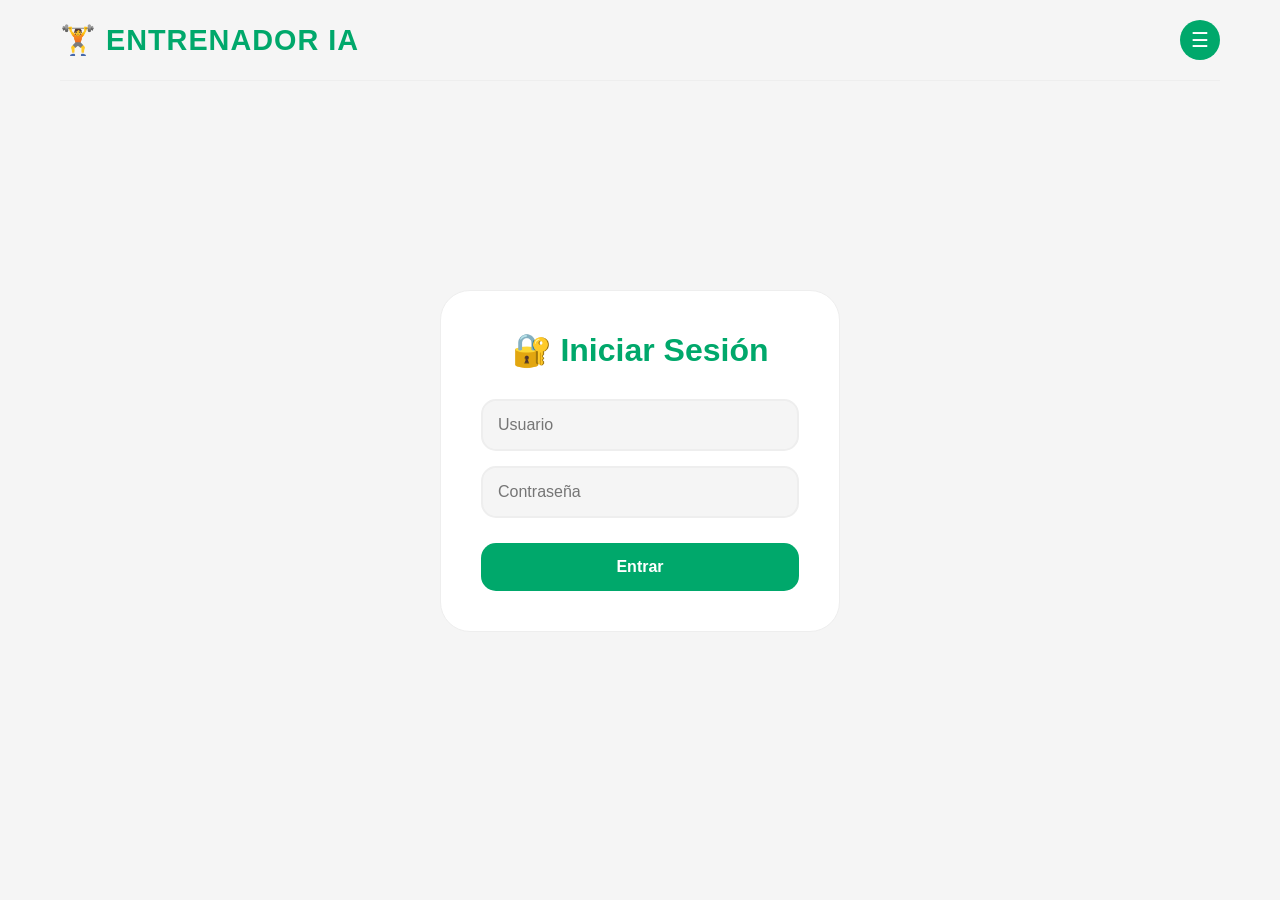
==== admin.html @ 274d0b5e "Add files via upload" ====
<!DOCTYPE html>
<html lang="es">
<head>
    <meta charset="UTF-8">
    <meta name="viewport" content="width=device-width, initial-scale=1.0">
    <title>👑 Panel Admin - ENTRENADOR IA</title>
    <style>
        * {
            margin: 0;
            padding: 0;
            box-sizing: border-box;
        }
        body {
            font-family: -apple-system, BlinkMacSystemFont, 'Segoe UI', Roboto, sans-serif;
            background: linear-gradient(135deg, #f5f5f5 0%, #e8e8e8 100%);
            min-height: 100vh;
            padding: 30px 20px;
        }
        .admin-container {
            max-width: 1400px;
            margin: 0 auto;
        }
        h1 {
            color: #00a86b;
            margin-bottom: 10px;
            font-size: 2.2em;
            display: flex;
            align-items: center;
            gap: 10px;
        }
        .subtitle {
            color: #666;
            margin-bottom: 30px;
            font-size: 1.1em;
            border-left: 4px solid #00a86b;
            padding-left: 20px;
        }
        
        /* Grid de dos columnas */
        .admin-grid {
            display: grid;
            grid-template-columns: 1fr 2fr;
            gap: 30px;
        }
        
        /* Tarjeta de creación */
        .card {
            background: white;
            border-radius: 30px;
            padding: 30px;
            box-shadow: 0 20px 40px rgba(0,0,0,0.1);
            border: 1px solid rgba(0,168,107,0.2);
        }
        .card h2 {
            color: #333;
            margin-bottom: 25px;
            font-size: 1.5em;
            display: flex;
            align-items: center;
            gap: 8px;
        }
        .campo {
            margin-bottom: 20px;
        }
        label {
            display: block;
            margin-bottom: 8px;
            font-weight: 600;
            color: #333;
            font-size: 0.95em;
            display: flex;
            align-items: center;
            gap: 5px;
        }
        input, select {
            width: 100%;
            padding: 15px;
            border: 2px solid #e0e0e0;
            border-radius: 15px;
            font-size: 15px;
            background: #f9f9f9;
            transition: all 0.2s;
        }
        input:focus, select:focus {
            outline: none;
            border-color: #00a86b;
            background: white;
            box-shadow: 0 0 0 3px rgba(0,168,107,0.1);
        }
        button {
            background: #00a86b;
            color: white;
            border: none;
            padding: 16px 30px;
            border-radius: 50px;
            font-size: 16px;
            font-weight: 600;
            cursor: pointer;
            width: 100%;
            transition: all 0.2s;
            display: flex;
            align-items: center;
            justify-content: center;
            gap: 8px;
        }
        button:hover {
            background: #00875a;
            transform: translateY(-2px);
            box-shadow: 0 10px 20px rgba(0,168,107,0.3);
        }
        .resultado {
            margin-top: 20px;
            padding: 15px;
            border-radius: 15px;
            background: #f0f9f0;
            border-left: 4px solid #00a86b;
            display: none;
        }
        
        /* Lista de usuarios */
        .user-list {
            background: white;
            border-radius: 30px;
            padding: 30px;
            box-shadow: 0 20px 40px rgba(0,0,0,0.1);
        }
        .user-header {
            display: flex;
            justify-content: space-between;
            align-items: center;
            margin-bottom: 25px;
        }
        .user-header h2 {
            color: #333;
            font-size: 1.5em;
            display: flex;
            align-items: center;
            gap: 8px;
        }
        .header-buttons {
            display: flex;
            gap: 10px;
        }
        .refresh-icon {
            background: transparent;
            color: #00a86b;
            border: 1px solid #00a86b;
            width: 40px;
            height: 40px;
            border-radius: 50%;
            display: flex;
            align-items: center;
            justify-content: center;
            font-size: 1.2em;
            cursor: pointer;
            padding: 0;
            transition: all 0.2s;
        }
        .refresh-icon:hover {
            background: #00a86b;
            color: white;
            transform: rotate(180deg);
        }
        .volver-btn {
            background: transparent;
            color: #666;
            border: 1px solid #666;
            width: 40px;
            height: 40px;
            border-radius: 50%;
            display: flex;
            align-items: center;
            justify-content: center;
            font-size: 1.2em;
            cursor: pointer;
            padding: 0;
            transition: all 0.2s;
        }
        .volver-btn:hover {
            background: #666;
            color: white;
        }
        .user-stats {
            background: #f0f9f0;
            padding: 15px 20px;
            border-radius: 15px;
            margin-bottom: 20px;
            display: flex;
            justify-content: space-between;
            align-items: center;
            flex-wrap: wrap;
            gap: 15px;
        }
        .stat-item {
            display: flex;
            align-items: center;
            gap: 8px;
            color: #333;
        }
        .stat-number {
            font-size: 1.5em;
            font-weight: bold;
            color: #00a86b;
        }
        .table-container {
            max-height: 600px;
            overflow-y: auto;
            border-radius: 15px;
            border: 1px solid #eee;
        }
        table {
            width: 100%;
            border-collapse: collapse;
        }
        th {
            background: #f5f5f5;
            padding: 15px;
            text-align: left;
            font-weight: 600;
            color: #333;
            position: sticky;
            top: 0;
            background: #f5f5f5;
            z-index: 10;
        }
        td {
            padding: 12px 15px;
            border-bottom: 1px solid #eee;
        }
        tr:hover {
            background: #f9f9f9;
        }
        .badge {
            padding: 4px 10px;
            border-radius: 50px;
            font-size: 0.85em;
            font-weight: 600;
            display: inline-block;
        }
        .badge-active {
            background: #00a86b20;
            color: #00a86b;
        }
        .badge-expired {
            background: #e74c3c20;
            color: #e74c3c;
        }
        .badge-warning {
            background: #f39c1220;
            color: #f39c12;
        }
        
        /* ===== BOTONES PEQUEÑOS Y BONITOS ===== */
        .action-buttons {
            display: flex;
            gap: 5px;
            flex-wrap: wrap;
        }
        
        .btn-extend {
            background: #3498db;
            color: white;
            border: none;
            padding: 6px 12px;
            border-radius: 20px;
            font-size: 0.8em;
            font-weight: 500;
            cursor: pointer;
            transition: all 0.2s;
            display: inline-flex;
            align-items: center;
            gap: 4px;
            width: auto;
            box-shadow: 0 2px 5px rgba(52, 152, 219, 0.3);
        }
        .btn-extend:hover {
            background: #2980b9;
            transform: translateY(-2px);
            box-shadow: 0 4px 8px rgba(52, 152, 219, 0.4);
        }
        
        .btn-delete {
            background: #e74c3c;
            color: white;
            border: none;
            padding: 6px 12px;
            border-radius: 20px;
            font-size: 0.8em;
            font-weight: 500;
            cursor: pointer;
            transition: all 0.2s;
            display: inline-flex;
            align-items: center;
            gap: 4px;
            width: auto;
            box-shadow: 0 2px 5px rgba(231, 76, 60, 0.3);
        }
        .btn-delete:hover {
            background: #c0392b;
            transform: translateY(-2px);
            box-shadow: 0 4px 8px rgba(231, 76, 60, 0.4);
        }
        
        .password-text {
            font-family: monospace;
            background: #f0f0f0;
            padding: 3px 8px;
            border-radius: 5px;
            font-size: 0.9em;
        }
        
        /* ===== LOGIN INFO CON BOTÓN PEQUEÑO ===== */
        .login-info {
            margin-bottom: 20px;
            padding: 15px 20px;
            background: #e8f5e9;
            border-radius: 15px;
            display: flex;
            justify-content: space-between;
            align-items: center;
            border: 1px solid #00a86b30;
        }
        .login-info p {
            color: #2e7d32;
            font-weight: 500;
            display: flex;
            align-items: center;
            gap: 8px;
        }
        
        /* Botón de cerrar sesión pequeño y bonito */
        .logout-btn {
            background: #e74c3c;
            color: white;
            border: none;
            padding: 8px 16px;
            border-radius: 30px;
            font-size: 0.9em;
            font-weight: 500;
            cursor: pointer;
            transition: all 0.2s;
            display: inline-flex;
            align-items: center;
            gap: 6px;
            width: auto;
            box-shadow: 0 3px 8px rgba(231, 76, 60, 0.3);
        }
        .logout-btn:hover {
            background: #c0392b;
            transform: translateY(-2px);
            box-shadow: 0 5px 12px rgba(231, 76, 60, 0.4);
        }
    </style>
</head>
<body>
    <div class="admin-container">
        <div class="login-info" id="loginInfo">
            <p>
                <span style="font-size: 1.3em;">👑</span> 
                <strong id="adminName">Administrador</strong>
            </p>
            <button class="logout-btn" onclick="cerrarSesionAdmin()">
                <span>🔒</span> Cerrar sesión
            </button>
        </div>
        
        <h1>
            👑 Panel de Administración
        </h1>
        <p class="subtitle">Gestiona los usuarios y sus membresías</p>
        
        <div class="admin-grid">
            <!-- Columna izquierda: Crear usuario -->
            <div class="card">
                <h2>➕ Crear nuevo usuario</h2>
                
                <div class="campo">
                    <label>👤 Nombre del cliente</label>
                    <input type="text" id="adminNombre" placeholder="Ej: Juan Pérez" autocomplete="off">
                </div>
                
                <div class="campo">
                    <label>🔑 Usuario (para iniciar sesión)</label>
                    <input type="text" id="adminUsuario" placeholder="Ej: juan123" autocomplete="off">
                </div>
                
                <div class="campo">
                    <label>🔐 Contraseña</label>
                    <input type="text" id="adminPass" placeholder="Ej: cliente2026" value="cliente2026">
                </div>
                
                <div class="campo">
                    <label>⏳ Días de membresía</label>
                    <select id="adminDias">
                        <option value="1">1 día (PRUEBAS)</option>
                        <option value="7">7 días (1 semana)</option>
                        <option value="15">15 días</option>
                        <option value="30" selected>30 días (1 mes)</option>
                        <option value="60">60 días (2 meses)</option>
                        <option value="90">90 días (3 meses)</option>
                        <option value="180">180 días (6 meses)</option>
                        <option value="365">365 días (1 año)</option>
                    </select>
                </div>
                
                <button onclick="crearUsuarioAdmin()">
                    ✨ Crear Usuario
                </button>
                
                <div id="resultado" class="resultado"></div>
            </div>
            
            <!-- Columna derecha: Lista de usuarios -->
            <div class="user-list">
                <div class="user-header">
                    <h2>📋 Usuarios registrados</h2>
                    <div class="header-buttons">
                        <button class="volver-btn" onclick="volverAlIndex()" title="Volver a la app">🏠</button>
                        <button class="refresh-icon" onclick="cargarUsuarios()" title="Actualizar lista">🔄</button>
                    </div>
                </div>
                
                <div id="userStats" class="user-stats">
                    Cargando estadísticas...
                </div>
                
                <div class="table-container">
                    <table id="userTable">
                        <thead>
                            <tr>
                                <th>Nombre</th>
                                <th>Usuario</th>
                                <th>Contraseña</th>
                                <th>Expira</th>
                                <th>Accesos</th>
                                <th>Estado</th>
                                <th>Acciones</th>
                            </tr>
                        </thead>
                        <tbody id="userTableBody">
                            <tr>
                                <td colspan="7" style="text-align: center; padding: 30px;">Cargando usuarios...</td>
                            </tr>
                        </tbody>
                    </table>
                </div>
            </div>
        </div>
    </div>

    <script src="assets/js/auth.js"></script>
    <script>
        // ============================================
        // CONFIGURACIÓN DE ADMIN
        // ============================================
        const ADMIN_CONFIG = {
            usuario: 'admin',
            password: 'admin2026'  // CAMBIA ESTO POR TU CONTRASEÑA
        };
        
        // ============================================
        // AUTENTICACIÓN DE ADMIN
        // ============================================
        function autenticarAdmin() {
            // Verificar si ya está autenticado
            const adminAuth = localStorage.getItem('adminAutenticado');
            if (adminAuth) {
                const authData = JSON.parse(adminAuth);
                if (authData.usuario === ADMIN_CONFIG.usuario) {
                    document.getElementById('adminName').textContent = authData.usuario;
                    return true;
                }
            }
            
            // Pedir credenciales
            const usuario = prompt("👑 Usuario administrador:");
            if (!usuario) {
                window.location.href = "index.html";
                return false;
            }
            
            const password = prompt("🔐 Contraseña:");
            if (!password) {
                window.location.href = "index.html";
                return false;
            }
            
            if (usuario === ADMIN_CONFIG.usuario && password === ADMIN_CONFIG.password) {
                localStorage.setItem('adminAutenticado', JSON.stringify({
                    usuario: usuario,
                    fecha: new Date().toISOString()
                }));
                document.getElementById('adminName').textContent = usuario;
                return true;
            } else {
                alert("❌ Credenciales incorrectas");
                window.location.href = "index.html";
                return false;
            }
        }
        
        function cerrarSesionAdmin() {
            if (confirm('¿Cerrar sesión de administrador?')) {
                localStorage.removeItem('adminAutenticado');
                window.location.href = "index.html";
            }
        }
        
        function volverAlIndex() {
            window.location.href = "index.html";
        }
        
        // ============================================
        // FUNCIONES DE GESTIÓN DE USUARIOS
        // ============================================
        
        // Función para formatear fecha
        function formatearFecha(fechaISO) {
            if (!fechaISO) return 'No expira';
            try {
                const fecha = new Date(fechaISO);
                return fecha.toLocaleDateString('es-ES', {
                    day: '2-digit',
                    month: '2-digit',
                    year: 'numeric'
                });
            } catch (e) {
                return 'Fecha inválida';
            }
        }
        
        // Función para obtener estado de membresía
        function obtenerEstado(expiracionISO) {
            if (!expiracionISO) return { texto: 'No expira', clase: 'badge-active', icono: '✅' };
            
            const hoy = new Date();
            const expiracion = new Date(expiracionISO);
            const diffTime = expiracion - hoy;
            const diffDays = Math.ceil(diffTime / (1000 * 60 * 60 * 24));
            
            if (diffDays < 0) return { texto: 'Expirado', clase: 'badge-expired', icono: '❌' };
            if (diffDays <= 5) return { texto: `${diffDays} días`, clase: 'badge-warning', icono: '⚠️' };
            return { texto: `${diffDays} días`, clase: 'badge-active', icono: '✅' };
        }
        
        // Función para eliminar usuario
        function eliminarUsuario(usuario) {
            if (confirm(`¿Estás seguro de eliminar al usuario "${usuario}"?`)) {
                // Asegurar que window.auth.usuarios existe
                if (!window.auth) window.auth = { usuarios: {} };
                if (!window.auth.usuarios) window.auth.usuarios = {};
                
                delete window.auth.usuarios[usuario];
                localStorage.setItem('usuarios', JSON.stringify(window.auth.usuarios));
                cargarUsuarios();
                alert('✅ Usuario eliminado');
            }
        }
        
        // Función para extender membresía
        function extenderMembresia(usuario) {
            const dias = prompt(`¿Cuántos días quieres añadir al usuario "${usuario}"?`, "30");
            if (!dias) return;
            
            const diasNum = parseInt(dias);
            if (isNaN(diasNum) || diasNum <= 0) {
                alert('❌ Ingresa un número válido de días');
                return;
            }
            
            // Asegurar que window.auth.usuarios existe
            if (!window.auth) window.auth = { usuarios: {} };
            if (!window.auth.usuarios) window.auth.usuarios = {};
            
            const user = window.auth.usuarios[usuario];
            if (!user) {
                alert('❌ Usuario no encontrado');
                return;
            }
            
            let nuevaExpiracion;
            if (user.expiracion) {
                const fechaActual = new Date(user.expiracion);
                fechaActual.setDate(fechaActual.getDate() + diasNum);
                nuevaExpiracion = fechaActual;
            } else {
                nuevaExpiracion = new Date();
                nuevaExpiracion.setDate(nuevaExpiracion.getDate() + diasNum);
            }
            
            user.expiracion = nuevaExpiracion.toISOString();
            localStorage.setItem('usuarios', JSON.stringify(window.auth.usuarios));
            
            cargarUsuarios();
            alert(`✅ Membresía extendida ${diasNum} días`);
        }
        
        // Función para cargar usuarios
        function cargarUsuarios() {
            const tbody = document.getElementById('userTableBody');
            const statsDiv = document.getElementById('userStats');
            
            // Asegurar que window.auth.usuarios existe
            if (!window.auth) window.auth = { usuarios: {} };
            if (!window.auth.usuarios) window.auth.usuarios = {};
            
            let usuarios = [];
            
            // Obtener usuarios de window.auth.usuarios
            for (let key in window.auth.usuarios) {
                const u = window.auth.usuarios[key];
                usuarios.push({
                    usuario: key,
                    nombre: u.nombre || u.datos?.nombre || 'Sin nombre',
                    password: u.password || '***',
                    expiracion: u.expiracion || null,
                    contadorAccesos: u.contadorAccesos || 0,
                    datos: u.datos || {}
                });
            }
            
            // Si no hay usuarios en auth, intentar desde localStorage
            if (usuarios.length === 0) {
                try {
                    const stored = localStorage.getItem('usuarios');
                    if (stored) {
                        window.auth.usuarios = JSON.parse(stored);
                        for (let key in window.auth.usuarios) {
                            const u = window.auth.usuarios[key];
                            usuarios.push({
                                usuario: key,
                                nombre: u.nombre || u.datos?.nombre || 'Sin nombre',
                                password: u.password || '***',
                                expiracion: u.expiracion || null,
                                contadorAccesos: u.contadorAccesos || 0,
                                datos: u.datos || {}
                            });
                        }
                    }
                } catch (e) {
                    console.error('Error cargando usuarios:', e);
                }
            }
            
            // Filtrar usuarios undefined o inválidos
            usuarios = usuarios.filter(u => u && u.nombre && u.nombre !== 'undefined' && u.usuario);
            
            // Ordenar alfabéticamente por nombre
            usuarios.sort((a, b) => (a.nombre || '').localeCompare(b.nombre || ''));
            
            if (usuarios.length === 0) {
                tbody.innerHTML = `<tr><td colspan="7" style="text-align: center; padding: 30px;">No hay usuarios registrados</td></tr>`;
                statsDiv.innerHTML = `
                    <span class="stat-item">📊 Total: <span class="stat-number">0</span></span>
                    <span class="stat-item">✅ Activos: 0</span>
                    <span class="stat-item">⚠️ Por vencer: 0</span>
                    <span class="stat-item">❌ Expirados: 0</span>
                `;
                return;
            }
            
            // Calcular estadísticas
            let activos = 0, porVencer = 0, expirados = 0;
            
            let html = '';
            usuarios.forEach(u => {
                const usuarioKey = u.usuario;
                const estado = obtenerEstado(u.expiracion);
                if (estado.clase === 'badge-expired') expirados++;
                else if (estado.clase === 'badge-warning') porVencer++;
                else activos++;
                
                const accesos = u.contadorAccesos || 0;
                const expiracionStr = formatearFecha(u.expiracion);
                
                html += `
                    <tr>
                        <td><strong>${u.nombre || ''}</strong></td>
                        <td>${usuarioKey || ''}</td>
                        <td><span class="password-text">${u.password || ''}</span></td>
                        <td>${expiracionStr}</td>
                        <td style="text-align: center;"><strong>${accesos}</strong></td>
                        <td><span class="badge ${estado.clase}">${estado.icono} ${estado.texto}</span></td>
                        <td>
                            <div class="action-buttons">
                                <button class="btn-extend" onclick="extenderMembresia('${usuarioKey}')">➕ Extender</button>
                                <button class="btn-delete" onclick="eliminarUsuario('${usuarioKey}')">🗑️ Eliminar</button>
                            </div>
                        </td>
                    </tr>
                `;
            });
            
            tbody.innerHTML = html;
            
            statsDiv.innerHTML = `
                <span class="stat-item">📊 Total: <span class="stat-number">${usuarios.length}</span></span>
                <span class="stat-item">✅ Activos: ${activos}</span>
                <span class="stat-item">⚠️ Por vencer: ${porVencer}</span>
                <span class="stat-item">❌ Expirados: ${expirados}</span>
            `;
        }
        
        // Función para crear usuario
        function crearUsuarioAdmin() {
            const nombre = document.getElementById('adminNombre').value.trim();
            const usuario = document.getElementById('adminUsuario').value.trim();
            const pass = document.getElementById('adminPass').value.trim();
            const dias = parseInt(document.getElementById('adminDias').value);
            
            // Validaciones
            if (!nombre) {
                alert('❌ Ingresa el nombre del cliente');
                return;
            }
            if (!usuario) {
                alert('❌ Ingresa un nombre de usuario');
                return;
            }
            if (!pass) {
                alert('❌ Ingresa una contraseña');
                return;
            }
            if (usuario.length < 3) {
                alert('❌ El usuario debe tener al menos 3 caracteres');
                return;
            }
            
            // Asegurar que window.auth.usuarios existe
            if (!window.auth) window.auth = { usuarios: {} };
            if (!window.auth.usuarios) window.auth.usuarios = {};
            
            // Verificar si el usuario ya existe
            if (window.auth.usuarios[usuario]) {
                alert('❌ El nombre de usuario ya existe. Elige otro.');
                return;
            }
            
            // Calcular fecha de expiración
            const expiracion = new Date();
            expiracion.setDate(expiracion.getDate() + dias);
            
            // Datos por defecto para el usuario
            const datos = {
                nombre: nombre,
                sexo: 'hombre',
                edad: 30,
                peso: 70,
                altura: 170,
                objetivo: 'hipertrofia',
                equipo: 'gym',
                nivel: 'intermedio'
            };
            
            // Crear el usuario directamente
            const nuevoUsuario = {
                email: usuario,
                password: pass,
                nombre: nombre,
                datos: datos,
                expiracion: expiracion.toISOString(),
                contadorAccesos: 0,
                fechaRegistro: new Date().toISOString()
            };
            
            // Guardar en auth y localStorage
            window.auth.usuarios[usuario] = nuevoUsuario;
            localStorage.setItem('usuarios', JSON.stringify(window.auth.usuarios));
            
            const fechaStr = expiracion.toLocaleDateString('es-ES', {
                day: '2-digit',
                month: '2-digit',
                year: 'numeric'
            });
            
            // Mostrar resultado
            document.getElementById('resultado').style.display = 'block';
            document.getElementById('resultado').innerHTML = `
                <p style="color: #00a86b; font-weight: 600; margin-bottom: 10px;">✅ Usuario creado exitosamente</p>
                <p><strong>👤 Nombre:</strong> ${nombre}</p>
                <p><strong>🔑 Usuario:</strong> ${usuario}</p>
                <p><strong>🔐 Contraseña:</strong> ${pass}</p>
                <p><strong>📅 Expira:</strong> ${fechaStr}</p>
            `;
            
            // Limpiar campos
            document.getElementById('adminNombre').value = '';
            document.getElementById('adminUsuario').value = '';
            
            // Recargar lista de usuarios
            cargarUsuarios();
        }
        
        // ============================================
        // INICIALIZACIÓN
        // ============================================
        document.addEventListener('DOMContentLoaded', function() {
            // Autenticar admin
            if (!autenticarAdmin()) return;
            
            // Inicializar auth si no existe
            if (!window.auth) window.auth = { usuarios: {} };
            if (!window.auth.usuarios) window.auth.usuarios = {};
            
            // Cargar usuarios desde localStorage si existen
            try {
                const stored = localStorage.getItem('usuarios');
                if (stored) {
                    window.auth.usuarios = JSON.parse(stored);
                }
            } catch (e) {
                console.error('Error cargando usuarios:', e);
            }
            
            // Cargar usuarios
            setTimeout(() => {
                cargarUsuarios();
            }, 500);
        });
    </script>
</body>
</html>
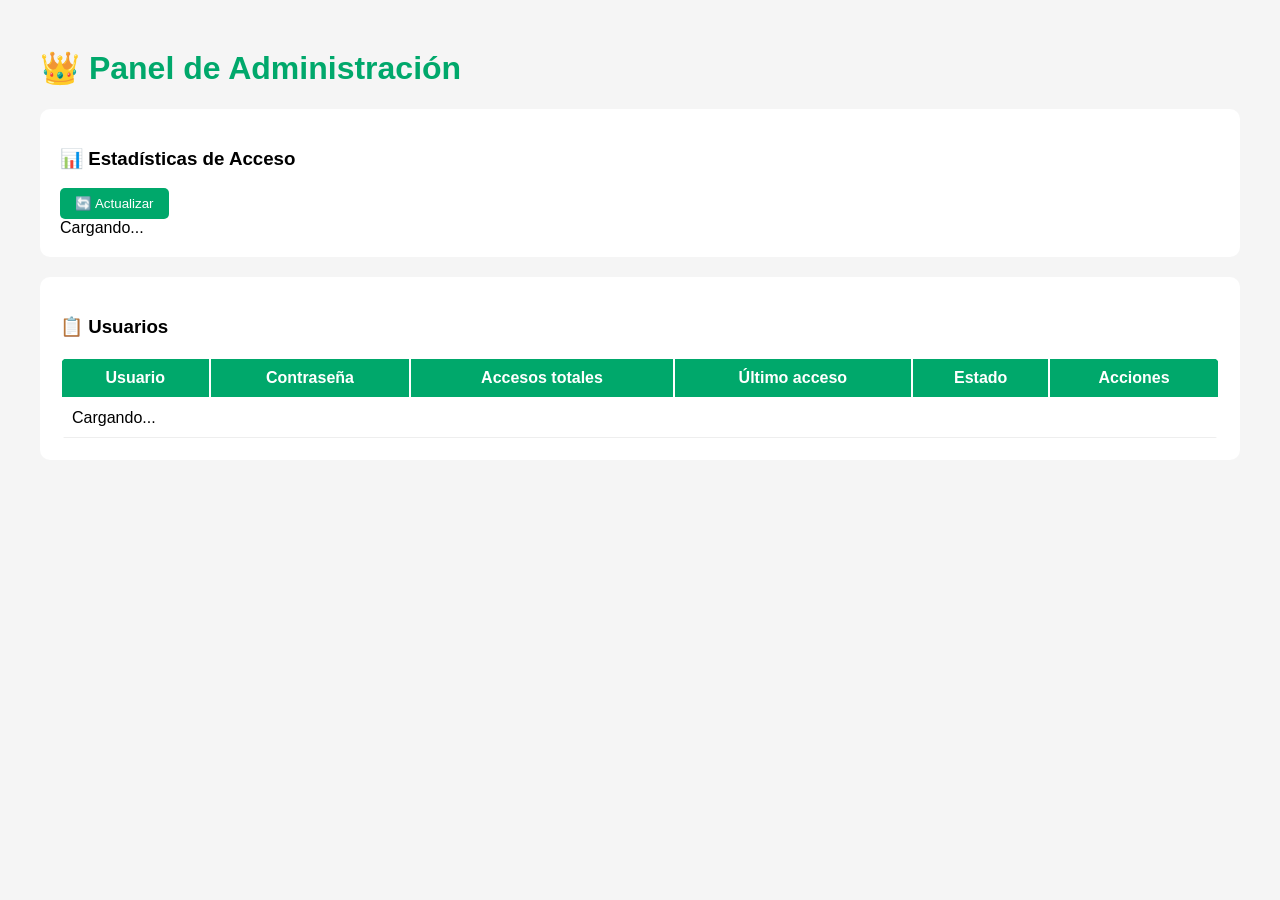
==== commit 619433ef: "Update admin.html" ====
--- a/admin.html
+++ b/admin.html
@@ -1,822 +1,147 @@
 <!DOCTYPE html>
-<html lang="es">
+<html>
 <head>
-    <meta charset="UTF-8">
-    <meta name="viewport" content="width=device-width, initial-scale=1.0">
     <title>👑 Panel Admin - ENTRENADOR IA</title>
     <style>
-        * {
-            margin: 0;
-            padding: 0;
-            box-sizing: border-box;
-        }
-        body {
-            font-family: -apple-system, BlinkMacSystemFont, 'Segoe UI', Roboto, sans-serif;
-            background: linear-gradient(135deg, #f5f5f5 0%, #e8e8e8 100%);
-            min-height: 100vh;
-            padding: 30px 20px;
-        }
-        .admin-container {
-            max-width: 1400px;
-            margin: 0 auto;
-        }
-        h1 {
-            color: #00a86b;
-            margin-bottom: 10px;
-            font-size: 2.2em;
-            display: flex;
-            align-items: center;
-            gap: 10px;
-        }
-        .subtitle {
-            color: #666;
-            margin-bottom: 30px;
-            font-size: 1.1em;
-            border-left: 4px solid #00a86b;
-            padding-left: 20px;
-        }
-        
-        /* Grid de dos columnas */
-        .admin-grid {
-            display: grid;
-            grid-template-columns: 1fr 2fr;
-            gap: 30px;
-        }
-        
-        /* Tarjeta de creación */
-        .card {
-            background: white;
-            border-radius: 30px;
-            padding: 30px;
-            box-shadow: 0 20px 40px rgba(0,0,0,0.1);
-            border: 1px solid rgba(0,168,107,0.2);
-        }
-        .card h2 {
-            color: #333;
-            margin-bottom: 25px;
-            font-size: 1.5em;
-            display: flex;
-            align-items: center;
-            gap: 8px;
-        }
-        .campo {
-            margin-bottom: 20px;
-        }
-        label {
-            display: block;
-            margin-bottom: 8px;
-            font-weight: 600;
-            color: #333;
-            font-size: 0.95em;
-            display: flex;
-            align-items: center;
-            gap: 5px;
-        }
-        input, select {
-            width: 100%;
-            padding: 15px;
-            border: 2px solid #e0e0e0;
-            border-radius: 15px;
-            font-size: 15px;
-            background: #f9f9f9;
-            transition: all 0.2s;
-        }
-        input:focus, select:focus {
-            outline: none;
-            border-color: #00a86b;
-            background: white;
-            box-shadow: 0 0 0 3px rgba(0,168,107,0.1);
-        }
-        button {
-            background: #00a86b;
-            color: white;
-            border: none;
-            padding: 16px 30px;
-            border-radius: 50px;
-            font-size: 16px;
-            font-weight: 600;
-            cursor: pointer;
-            width: 100%;
-            transition: all 0.2s;
-            display: flex;
-            align-items: center;
-            justify-content: center;
-            gap: 8px;
-        }
-        button:hover {
-            background: #00875a;
-            transform: translateY(-2px);
-            box-shadow: 0 10px 20px rgba(0,168,107,0.3);
-        }
-        .resultado {
-            margin-top: 20px;
-            padding: 15px;
-            border-radius: 15px;
-            background: #f0f9f0;
-            border-left: 4px solid #00a86b;
-            display: none;
-        }
-        
-        /* Lista de usuarios */
-        .user-list {
-            background: white;
-            border-radius: 30px;
-            padding: 30px;
-            box-shadow: 0 20px 40px rgba(0,0,0,0.1);
-        }
-        .user-header {
-            display: flex;
-            justify-content: space-between;
-            align-items: center;
-            margin-bottom: 25px;
-        }
-        .user-header h2 {
-            color: #333;
-            font-size: 1.5em;
-            display: flex;
-            align-items: center;
-            gap: 8px;
-        }
-        .header-buttons {
-            display: flex;
-            gap: 10px;
-        }
-        .refresh-icon {
-            background: transparent;
-            color: #00a86b;
-            border: 1px solid #00a86b;
-            width: 40px;
-            height: 40px;
-            border-radius: 50%;
-            display: flex;
-            align-items: center;
-            justify-content: center;
-            font-size: 1.2em;
-            cursor: pointer;
-            padding: 0;
-            transition: all 0.2s;
-        }
-        .refresh-icon:hover {
-            background: #00a86b;
-            color: white;
-            transform: rotate(180deg);
-        }
-        .volver-btn {
-            background: transparent;
-            color: #666;
-            border: 1px solid #666;
-            width: 40px;
-            height: 40px;
-            border-radius: 50%;
-            display: flex;
-            align-items: center;
-            justify-content: center;
-            font-size: 1.2em;
-            cursor: pointer;
-            padding: 0;
-            transition: all 0.2s;
-        }
-        .volver-btn:hover {
-            background: #666;
-            color: white;
-        }
-        .user-stats {
-            background: #f0f9f0;
-            padding: 15px 20px;
-            border-radius: 15px;
-            margin-bottom: 20px;
-            display: flex;
-            justify-content: space-between;
-            align-items: center;
-            flex-wrap: wrap;
-            gap: 15px;
-        }
-        .stat-item {
-            display: flex;
-            align-items: center;
-            gap: 8px;
-            color: #333;
-        }
-        .stat-number {
-            font-size: 1.5em;
-            font-weight: bold;
-            color: #00a86b;
-        }
-        .table-container {
-            max-height: 600px;
-            overflow-y: auto;
-            border-radius: 15px;
-            border: 1px solid #eee;
-        }
-        table {
-            width: 100%;
-            border-collapse: collapse;
-        }
-        th {
-            background: #f5f5f5;
-            padding: 15px;
-            text-align: left;
-            font-weight: 600;
-            color: #333;
-            position: sticky;
-            top: 0;
-            background: #f5f5f5;
-            z-index: 10;
-        }
-        td {
-            padding: 12px 15px;
-            border-bottom: 1px solid #eee;
-        }
-        tr:hover {
-            background: #f9f9f9;
-        }
-        .badge {
-            padding: 4px 10px;
-            border-radius: 50px;
-            font-size: 0.85em;
-            font-weight: 600;
-            display: inline-block;
-        }
-        .badge-active {
-            background: #00a86b20;
-            color: #00a86b;
-        }
-        .badge-expired {
-            background: #e74c3c20;
-            color: #e74c3c;
-        }
-        .badge-warning {
-            background: #f39c1220;
-            color: #f39c12;
-        }
-        
-        /* ===== BOTONES PEQUEÑOS Y BONITOS ===== */
-        .action-buttons {
-            display: flex;
-            gap: 5px;
-            flex-wrap: wrap;
-        }
-        
-        .btn-extend {
-            background: #3498db;
-            color: white;
-            border: none;
-            padding: 6px 12px;
-            border-radius: 20px;
-            font-size: 0.8em;
-            font-weight: 500;
-            cursor: pointer;
-            transition: all 0.2s;
-            display: inline-flex;
-            align-items: center;
-            gap: 4px;
-            width: auto;
-            box-shadow: 0 2px 5px rgba(52, 152, 219, 0.3);
-        }
-        .btn-extend:hover {
-            background: #2980b9;
-            transform: translateY(-2px);
-            box-shadow: 0 4px 8px rgba(52, 152, 219, 0.4);
-        }
-        
-        .btn-delete {
-            background: #e74c3c;
-            color: white;
-            border: none;
-            padding: 6px 12px;
-            border-radius: 20px;
-            font-size: 0.8em;
-            font-weight: 500;
-            cursor: pointer;
-            transition: all 0.2s;
-            display: inline-flex;
-            align-items: center;
-            gap: 4px;
-            width: auto;
-            box-shadow: 0 2px 5px rgba(231, 76, 60, 0.3);
-        }
-        .btn-delete:hover {
-            background: #c0392b;
-            transform: translateY(-2px);
-            box-shadow: 0 4px 8px rgba(231, 76, 60, 0.4);
-        }
-        
-        .password-text {
-            font-family: monospace;
-            background: #f0f0f0;
-            padding: 3px 8px;
-            border-radius: 5px;
-            font-size: 0.9em;
-        }
-        
-        /* ===== LOGIN INFO CON BOTÓN PEQUEÑO ===== */
-        .login-info {
-            margin-bottom: 20px;
-            padding: 15px 20px;
-            background: #e8f5e9;
-            border-radius: 15px;
-            display: flex;
-            justify-content: space-between;
-            align-items: center;
-            border: 1px solid #00a86b30;
-        }
-        .login-info p {
-            color: #2e7d32;
-            font-weight: 500;
-            display: flex;
-            align-items: center;
-            gap: 8px;
-        }
-        
-        /* Botón de cerrar sesión pequeño y bonito */
-        .logout-btn {
-            background: #e74c3c;
-            color: white;
-            border: none;
-            padding: 8px 16px;
-            border-radius: 30px;
-            font-size: 0.9em;
-            font-weight: 500;
-            cursor: pointer;
-            transition: all 0.2s;
-            display: inline-flex;
-            align-items: center;
-            gap: 6px;
-            width: auto;
-            box-shadow: 0 3px 8px rgba(231, 76, 60, 0.3);
-        }
-        .logout-btn:hover {
-            background: #c0392b;
-            transform: translateY(-2px);
-            box-shadow: 0 5px 12px rgba(231, 76, 60, 0.4);
-        }
+        body { font-family: Arial; background: #f5f5f5; padding: 20px; }
+        .container { max-width: 1200px; margin: 0 auto; }
+        h1 { color: #00a86b; }
+        table { width: 100%; background: white; border-radius: 10px; overflow: hidden; }
+        th { background: #00a86b; color: white; padding: 10px; }
+        td { padding: 10px; border-bottom: 1px solid #eee; }
+        .badge-active { background: #00a86b20; color: #00a86b; padding: 3px 10px; border-radius: 20px; }
+        .badge-expired { background: #e74c3c20; color: #e74c3c; padding: 3px 10px; border-radius: 20px; }
+        .stats-card { background: white; padding: 20px; border-radius: 10px; margin-bottom: 20px; }
+        .btn { background: #00a86b; color: white; border: none; padding: 8px 15px; border-radius: 5px; cursor: pointer; }
     </style>
 </head>
 <body>
-    <div class="admin-container">
-        <div class="login-info" id="loginInfo">
-            <p>
-                <span style="font-size: 1.3em;">👑</span> 
-                <strong id="adminName">Administrador</strong>
-            </p>
-            <button class="logout-btn" onclick="cerrarSesionAdmin()">
-                <span>🔒</span> Cerrar sesión
-            </button>
+    <div class="container">
+        <h1>👑 Panel de Administración</h1>
+        
+        <div class="stats-card">
+            <h3>📊 Estadísticas de Acceso</h3>
+            <button class="btn" onclick="cargarEstadisticas()">🔄 Actualizar</button>
+            <div id="stats">Cargando...</div>
         </div>
         
-        <h1>
-            👑 Panel de Administración
-        </h1>
-        <p class="subtitle">Gestiona los usuarios y sus membresías</p>
-        
-        <div class="admin-grid">
-            <!-- Columna izquierda: Crear usuario -->
-            <div class="card">
-                <h2>➕ Crear nuevo usuario</h2>
-                
-                <div class="campo">
-                    <label>👤 Nombre del cliente</label>
-                    <input type="text" id="adminNombre" placeholder="Ej: Juan Pérez" autocomplete="off">
-                </div>
-                
-                <div class="campo">
-                    <label>🔑 Usuario (para iniciar sesión)</label>
-                    <input type="text" id="adminUsuario" placeholder="Ej: juan123" autocomplete="off">
-                </div>
-                
-                <div class="campo">
-                    <label>🔐 Contraseña</label>
-                    <input type="text" id="adminPass" placeholder="Ej: cliente2026" value="cliente2026">
-                </div>
-                
-                <div class="campo">
-                    <label>⏳ Días de membresía</label>
-                    <select id="adminDias">
-                        <option value="1">1 día (PRUEBAS)</option>
-                        <option value="7">7 días (1 semana)</option>
-                        <option value="15">15 días</option>
-                        <option value="30" selected>30 días (1 mes)</option>
-                        <option value="60">60 días (2 meses)</option>
-                        <option value="90">90 días (3 meses)</option>
-                        <option value="180">180 días (6 meses)</option>
-                        <option value="365">365 días (1 año)</option>
-                    </select>
-                </div>
-                
-                <button onclick="crearUsuarioAdmin()">
-                    ✨ Crear Usuario
-                </button>
-                
-                <div id="resultado" class="resultado"></div>
-            </div>
-            
-            <!-- Columna derecha: Lista de usuarios -->
-            <div class="user-list">
-                <div class="user-header">
-                    <h2>📋 Usuarios registrados</h2>
-                    <div class="header-buttons">
-                        <button class="volver-btn" onclick="volverAlIndex()" title="Volver a la app">🏠</button>
-                        <button class="refresh-icon" onclick="cargarUsuarios()" title="Actualizar lista">🔄</button>
-                    </div>
-                </div>
-                
-                <div id="userStats" class="user-stats">
-                    Cargando estadísticas...
-                </div>
-                
-                <div class="table-container">
-                    <table id="userTable">
-                        <thead>
-                            <tr>
-                                <th>Nombre</th>
-                                <th>Usuario</th>
-                                <th>Contraseña</th>
-                                <th>Expira</th>
-                                <th>Accesos</th>
-                                <th>Estado</th>
-                                <th>Acciones</th>
-                            </tr>
-                        </thead>
-                        <tbody id="userTableBody">
-                            <tr>
-                                <td colspan="7" style="text-align: center; padding: 30px;">Cargando usuarios...</td>
-                            </tr>
-                        </tbody>
-                    </table>
-                </div>
-            </div>
+        <div class="stats-card">
+            <h3>📋 Usuarios</h3>
+            <table id="tablaUsuarios">
+                <thead>
+                    <tr>
+                        <th>Usuario</th>
+                        <th>Contraseña</th>
+                        <th>Accesos totales</th>
+                        <th>Último acceso</th>
+                        <th>Estado</th>
+                        <th>Acciones</th>
+                    </tr>
+                </thead>
+                <tbody id="tablaBody">
+                    <tr><td colspan="6">Cargando...</td></tr>
+                </tbody>
+            </table>
         </div>
     </div>
 
-    <script src="assets/js/auth.js"></script>
     <script>
-        // ============================================
-        // CONFIGURACIÓN DE ADMIN
-        // ============================================
-        const ADMIN_CONFIG = {
-            usuario: 'admin',
-            password: 'admin2026'  // CAMBIA ESTO POR TU CONTRASEÑA
-        };
+        const GITHUB_TOKEN = 'TU_TOKEN_AQUI';
+        const OWNER = 'cubano-fit';
+        const REPO = 'entrenador-ia';
         
         // ============================================
-        // AUTENTICACIÓN DE ADMIN
+        // Cargar usuarios del JSON
         // ============================================
-        function autenticarAdmin() {
-            // Verificar si ya está autenticado
-            const adminAuth = localStorage.getItem('adminAutenticado');
-            if (adminAuth) {
-                const authData = JSON.parse(adminAuth);
-                if (authData.usuario === ADMIN_CONFIG.usuario) {
-                    document.getElementById('adminName').textContent = authData.usuario;
-                    return true;
-                }
-            }
-            
-            // Pedir credenciales
-            const usuario = prompt("👑 Usuario administrador:");
-            if (!usuario) {
-                window.location.href = "index.html";
-                return false;
-            }
-            
-            const password = prompt("🔐 Contraseña:");
-            if (!password) {
-                window.location.href = "index.html";
-                return false;
-            }
-            
-            if (usuario === ADMIN_CONFIG.usuario && password === ADMIN_CONFIG.password) {
-                localStorage.setItem('adminAutenticado', JSON.stringify({
-                    usuario: usuario,
-                    fecha: new Date().toISOString()
-                }));
-                document.getElementById('adminName').textContent = usuario;
-                return true;
-            } else {
-                alert("❌ Credenciales incorrectas");
-                window.location.href = "index.html";
-                return false;
+        async function cargarUsuarios() {
+            const res = await fetch('usuarios.json?_=' + Date.now());
+            return await res.json();
+        }
+        
+        // ============================================
+        // Cargar estadísticas de GitHub [citation:2][citation:3]
+        // ============================================
+        async function cargarEstadisticas() {
+            try {
+                const url = `https://api.github.com/repos/${OWNER}/${REPO}/contents/estadisticas.json`;
+                const res = await fetch(url, {
+                    headers: { 'Authorization': `token ${GITHUB_TOKEN}` }
+                });
+                const data = await res.json();
+                const estadisticas = JSON.parse(atob(data.content));
+                
+                // Mostrar estadísticas
+                let totalAccesos = 0;
+                let usuariosActivos = 0;
+                
+                Object.values(estadisticas).forEach(u => {
+                    totalAccesos += u.accesos || 0;
+                    if (u.ultimoAcceso) {
+                        const dias = Math.floor((new Date() - new Date(u.ultimoAcceso)) / (1000*60*60*24));
+                        if (dias < 7) usuariosActivos++;
+                    }
+                });
+                
+                document.getElementById('stats').innerHTML = `
+                    <p>📌 Total accesos: <strong>${totalAccesos}</strong></p>
+                    <p>👥 Usuarios activos (última semana): <strong>${usuariosActivos}</strong></p>
+                `;
+                
+                return estadisticas;
+            } catch (error) {
+                console.error('Error:', error);
+                return {};
             }
         }
         
-        function cerrarSesionAdmin() {
-            if (confirm('¿Cerrar sesión de administrador?')) {
-                localStorage.removeItem('adminAutenticado');
-                window.location.href = "index.html";
+        // ============================================
+        // Mostrar tabla combinada
+        // ============================================
+        async function mostrarTabla() {
+            const usuarios = await cargarUsuarios();
+            const estadisticas = await cargarEstadisticas();
+            
+            let html = '';
+            for (let [user, pass] of Object.entries(usuarios)) {
+                const stats = estadisticas[user] || { accesos: 0, ultimoAcceso: null };
+                const ultimo = stats.ultimoAcceso ? new Date(stats.ultimoAcceso).toLocaleString() : 'Nunca';
+                
+                // Determinar estado (puedes agregar expiración manual después)
+                const estado = '<span class="badge-active">✅ Activo</span>';
+                
+                html += `<tr>
+                    <td><strong>${user}</strong></td>
+                    <td><code>${pass}</code></td>
+                    <td>${stats.accesos}</td>
+                    <td>${ultimo}</td>
+                    <td>${estado}</td>
+                    <td>
+                        <button onclick="eliminarUsuario('${user}')">🗑️</button>
+                    </td>
+                </tr>`;
             }
-        }
-        
-        function volverAlIndex() {
-            window.location.href = "index.html";
+            
+            document.getElementById('tablaBody').innerHTML = html;
         }
         
         // ============================================
-        // FUNCIONES DE GESTIÓN DE USUARIOS
+        // Eliminar usuario (requiere token) [citation:2]
         // ============================================
-        
-        // Función para formatear fecha
-        function formatearFecha(fechaISO) {
-            if (!fechaISO) return 'No expira';
-            try {
-                const fecha = new Date(fechaISO);
-                return fecha.toLocaleDateString('es-ES', {
-                    day: '2-digit',
-                    month: '2-digit',
-                    year: 'numeric'
-                });
-            } catch (e) {
-                return 'Fecha inválida';
-            }
+        async function eliminarUsuario(user) {
+            if (!confirm(`¿Eliminar a ${user}?`)) return;
+            
+            // Leer JSON actual
+            const res = await fetch('usuarios.json');
+            const usuarios = await res.json();
+            delete usuarios[user];
+            
+            // Mostrar instrucciones
+            alert('❌ No se puede eliminar automáticamente por seguridad.\n\nCopia este JSON y actualiza manualmente usuarios.json:');
+            console.log(JSON.stringify(usuarios, null, 2));
         }
         
-        // Función para obtener estado de membresía
-        function obtenerEstado(expiracionISO) {
-            if (!expiracionISO) return { texto: 'No expira', clase: 'badge-active', icono: '✅' };
-            
-            const hoy = new Date();
-            const expiracion = new Date(expiracionISO);
-            const diffTime = expiracion - hoy;
-            const diffDays = Math.ceil(diffTime / (1000 * 60 * 60 * 24));
-            
-            if (diffDays < 0) return { texto: 'Expirado', clase: 'badge-expired', icono: '❌' };
-            if (diffDays <= 5) return { texto: `${diffDays} días`, clase: 'badge-warning', icono: '⚠️' };
-            return { texto: `${diffDays} días`, clase: 'badge-active', icono: '✅' };
-        }
-        
-        // Función para eliminar usuario
-        function eliminarUsuario(usuario) {
-            if (confirm(`¿Estás seguro de eliminar al usuario "${usuario}"?`)) {
-                // Asegurar que window.auth.usuarios existe
-                if (!window.auth) window.auth = { usuarios: {} };
-                if (!window.auth.usuarios) window.auth.usuarios = {};
-                
-                delete window.auth.usuarios[usuario];
-                localStorage.setItem('usuarios', JSON.stringify(window.auth.usuarios));
-                cargarUsuarios();
-                alert('✅ Usuario eliminado');
-            }
-        }
-        
-        // Función para extender membresía
-        function extenderMembresia(usuario) {
-            const dias = prompt(`¿Cuántos días quieres añadir al usuario "${usuario}"?`, "30");
-            if (!dias) return;
-            
-            const diasNum = parseInt(dias);
-            if (isNaN(diasNum) || diasNum <= 0) {
-                alert('❌ Ingresa un número válido de días');
-                return;
-            }
-            
-            // Asegurar que window.auth.usuarios existe
-            if (!window.auth) window.auth = { usuarios: {} };
-            if (!window.auth.usuarios) window.auth.usuarios = {};
-            
-            const user = window.auth.usuarios[usuario];
-            if (!user) {
-                alert('❌ Usuario no encontrado');
-                return;
-            }
-            
-            let nuevaExpiracion;
-            if (user.expiracion) {
-                const fechaActual = new Date(user.expiracion);
-                fechaActual.setDate(fechaActual.getDate() + diasNum);
-                nuevaExpiracion = fechaActual;
-            } else {
-                nuevaExpiracion = new Date();
-                nuevaExpiracion.setDate(nuevaExpiracion.getDate() + diasNum);
-            }
-            
-            user.expiracion = nuevaExpiracion.toISOString();
-            localStorage.setItem('usuarios', JSON.stringify(window.auth.usuarios));
-            
-            cargarUsuarios();
-            alert(`✅ Membresía extendida ${diasNum} días`);
-        }
-        
-        // Función para cargar usuarios
-        function cargarUsuarios() {
-            const tbody = document.getElementById('userTableBody');
-            const statsDiv = document.getElementById('userStats');
-            
-            // Asegurar que window.auth.usuarios existe
-            if (!window.auth) window.auth = { usuarios: {} };
-            if (!window.auth.usuarios) window.auth.usuarios = {};
-            
-            let usuarios = [];
-            
-            // Obtener usuarios de window.auth.usuarios
-            for (let key in window.auth.usuarios) {
-                const u = window.auth.usuarios[key];
-                usuarios.push({
-                    usuario: key,
-                    nombre: u.nombre || u.datos?.nombre || 'Sin nombre',
-                    password: u.password || '***',
-                    expiracion: u.expiracion || null,
-                    contadorAccesos: u.contadorAccesos || 0,
-                    datos: u.datos || {}
-                });
-            }
-            
-            // Si no hay usuarios en auth, intentar desde localStorage
-            if (usuarios.length === 0) {
-                try {
-                    const stored = localStorage.getItem('usuarios');
-                    if (stored) {
-                        window.auth.usuarios = JSON.parse(stored);
-                        for (let key in window.auth.usuarios) {
-                            const u = window.auth.usuarios[key];
-                            usuarios.push({
-                                usuario: key,
-                                nombre: u.nombre || u.datos?.nombre || 'Sin nombre',
-                                password: u.password || '***',
-                                expiracion: u.expiracion || null,
-                                contadorAccesos: u.contadorAccesos || 0,
-                                datos: u.datos || {}
-                            });
-                        }
-                    }
-                } catch (e) {
-                    console.error('Error cargando usuarios:', e);
-                }
-            }
-            
-            // Filtrar usuarios undefined o inválidos
-            usuarios = usuarios.filter(u => u && u.nombre && u.nombre !== 'undefined' && u.usuario);
-            
-            // Ordenar alfabéticamente por nombre
-            usuarios.sort((a, b) => (a.nombre || '').localeCompare(b.nombre || ''));
-            
-            if (usuarios.length === 0) {
-                tbody.innerHTML = `<tr><td colspan="7" style="text-align: center; padding: 30px;">No hay usuarios registrados</td></tr>`;
-                statsDiv.innerHTML = `
-                    <span class="stat-item">📊 Total: <span class="stat-number">0</span></span>
-                    <span class="stat-item">✅ Activos: 0</span>
-                    <span class="stat-item">⚠️ Por vencer: 0</span>
-                    <span class="stat-item">❌ Expirados: 0</span>
-                `;
-                return;
-            }
-            
-            // Calcular estadísticas
-            let activos = 0, porVencer = 0, expirados = 0;
-            
-            let html = '';
-            usuarios.forEach(u => {
-                const usuarioKey = u.usuario;
-                const estado = obtenerEstado(u.expiracion);
-                if (estado.clase === 'badge-expired') expirados++;
-                else if (estado.clase === 'badge-warning') porVencer++;
-                else activos++;
-                
-                const accesos = u.contadorAccesos || 0;
-                const expiracionStr = formatearFecha(u.expiracion);
-                
-                html += `
-                    <tr>
-                        <td><strong>${u.nombre || ''}</strong></td>
-                        <td>${usuarioKey || ''}</td>
-                        <td><span class="password-text">${u.password || ''}</span></td>
-                        <td>${expiracionStr}</td>
-                        <td style="text-align: center;"><strong>${accesos}</strong></td>
-                        <td><span class="badge ${estado.clase}">${estado.icono} ${estado.texto}</span></td>
-                        <td>
-                            <div class="action-buttons">
-                                <button class="btn-extend" onclick="extenderMembresia('${usuarioKey}')">➕ Extender</button>
-                                <button class="btn-delete" onclick="eliminarUsuario('${usuarioKey}')">🗑️ Eliminar</button>
-                            </div>
-                        </td>
-                    </tr>
-                `;
-            });
-            
-            tbody.innerHTML = html;
-            
-            statsDiv.innerHTML = `
-                <span class="stat-item">📊 Total: <span class="stat-number">${usuarios.length}</span></span>
-                <span class="stat-item">✅ Activos: ${activos}</span>
-                <span class="stat-item">⚠️ Por vencer: ${porVencer}</span>
-                <span class="stat-item">❌ Expirados: ${expirados}</span>
-            `;
-        }
-        
-        // Función para crear usuario
-        function crearUsuarioAdmin() {
-            const nombre = document.getElementById('adminNombre').value.trim();
-            const usuario = document.getElementById('adminUsuario').value.trim();
-            const pass = document.getElementById('adminPass').value.trim();
-            const dias = parseInt(document.getElementById('adminDias').value);
-            
-            // Validaciones
-            if (!nombre) {
-                alert('❌ Ingresa el nombre del cliente');
-                return;
-            }
-            if (!usuario) {
-                alert('❌ Ingresa un nombre de usuario');
-                return;
-            }
-            if (!pass) {
-                alert('❌ Ingresa una contraseña');
-                return;
-            }
-            if (usuario.length < 3) {
-                alert('❌ El usuario debe tener al menos 3 caracteres');
-                return;
-            }
-            
-            // Asegurar que window.auth.usuarios existe
-            if (!window.auth) window.auth = { usuarios: {} };
-            if (!window.auth.usuarios) window.auth.usuarios = {};
-            
-            // Verificar si el usuario ya existe
-            if (window.auth.usuarios[usuario]) {
-                alert('❌ El nombre de usuario ya existe. Elige otro.');
-                return;
-            }
-            
-            // Calcular fecha de expiración
-            const expiracion = new Date();
-            expiracion.setDate(expiracion.getDate() + dias);
-            
-            // Datos por defecto para el usuario
-            const datos = {
-                nombre: nombre,
-                sexo: 'hombre',
-                edad: 30,
-                peso: 70,
-                altura: 170,
-                objetivo: 'hipertrofia',
-                equipo: 'gym',
-                nivel: 'intermedio'
-            };
-            
-            // Crear el usuario directamente
-            const nuevoUsuario = {
-                email: usuario,
-                password: pass,
-                nombre: nombre,
-                datos: datos,
-                expiracion: expiracion.toISOString(),
-                contadorAccesos: 0,
-                fechaRegistro: new Date().toISOString()
-            };
-            
-            // Guardar en auth y localStorage
-            window.auth.usuarios[usuario] = nuevoUsuario;
-            localStorage.setItem('usuarios', JSON.stringify(window.auth.usuarios));
-            
-            const fechaStr = expiracion.toLocaleDateString('es-ES', {
-                day: '2-digit',
-                month: '2-digit',
-                year: 'numeric'
-            });
-            
-            // Mostrar resultado
-            document.getElementById('resultado').style.display = 'block';
-            document.getElementById('resultado').innerHTML = `
-                <p style="color: #00a86b; font-weight: 600; margin-bottom: 10px;">✅ Usuario creado exitosamente</p>
-                <p><strong>👤 Nombre:</strong> ${nombre}</p>
-                <p><strong>🔑 Usuario:</strong> ${usuario}</p>
-                <p><strong>🔐 Contraseña:</strong> ${pass}</p>
-                <p><strong>📅 Expira:</strong> ${fechaStr}</p>
-            `;
-            
-            // Limpiar campos
-            document.getElementById('adminNombre').value = '';
-            document.getElementById('adminUsuario').value = '';
-            
-            // Recargar lista de usuarios
-            cargarUsuarios();
-        }
-        
-        // ============================================
-        // INICIALIZACIÓN
-        // ============================================
-        document.addEventListener('DOMContentLoaded', function() {
-            // Autenticar admin
-            if (!autenticarAdmin()) return;
-            
-            // Inicializar auth si no existe
-            if (!window.auth) window.auth = { usuarios: {} };
-            if (!window.auth.usuarios) window.auth.usuarios = {};
-            
-            // Cargar usuarios desde localStorage si existen
-            try {
-                const stored = localStorage.getItem('usuarios');
-                if (stored) {
-                    window.auth.usuarios = JSON.parse(stored);
-                }
-            } catch (e) {
-                console.error('Error cargando usuarios:', e);
-            }
-            
-            // Cargar usuarios
-            setTimeout(() => {
-                cargarUsuarios();
-            }, 500);
-        });
+        // Iniciar
+        mostrarTabla();
     </script>
 </body>
-</html>+</html>
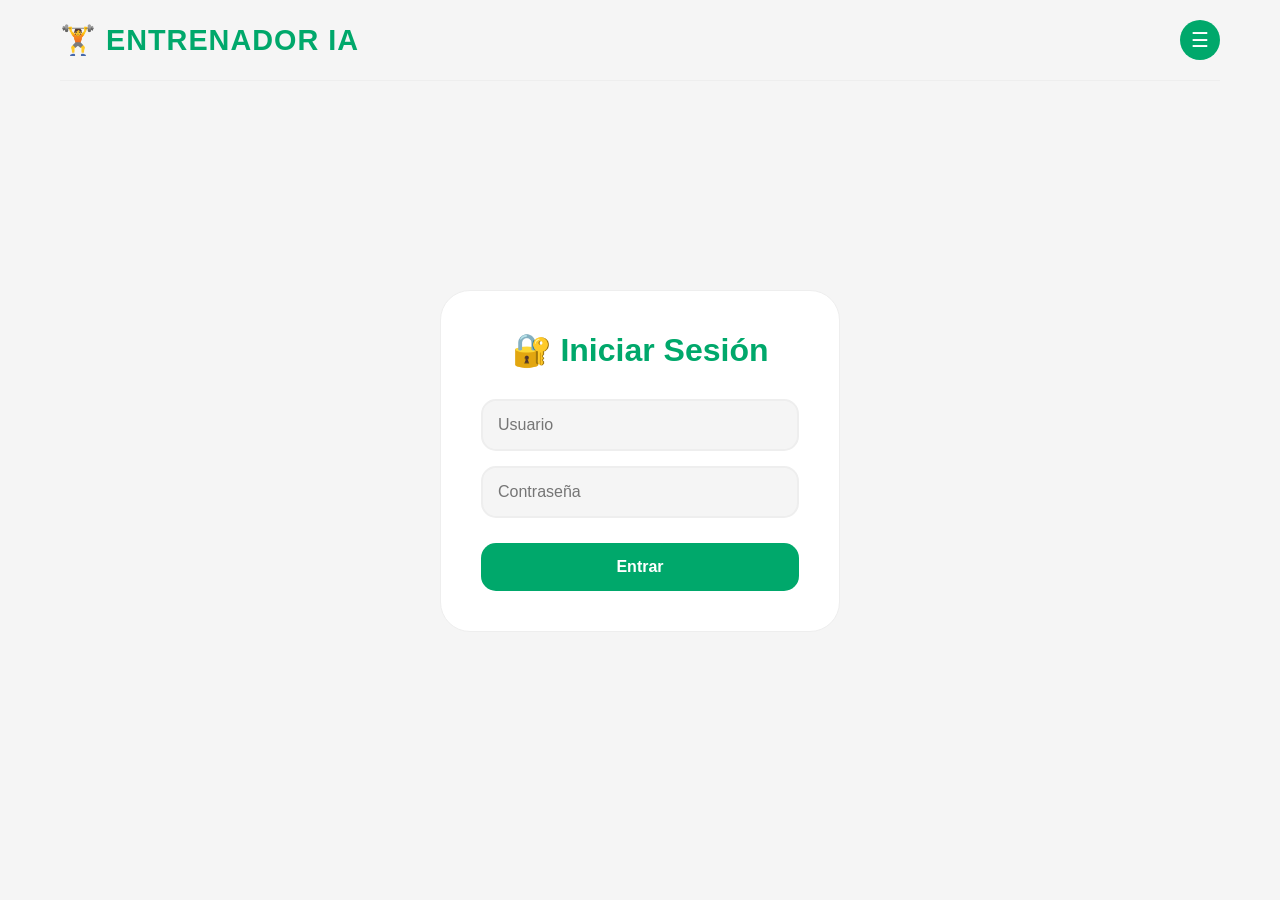
==== commit 5664d359: "Update admin.html" ====
--- a/admin.html
+++ b/admin.html
@@ -1,147 +1,695 @@
 <!DOCTYPE html>
-<html>
+<html lang="es">
 <head>
+    <meta charset="UTF-8">
+    <meta name="viewport" content="width=device-width, initial-scale=1.0">
     <title>👑 Panel Admin - ENTRENADOR IA</title>
     <style>
-        body { font-family: Arial; background: #f5f5f5; padding: 20px; }
-        .container { max-width: 1200px; margin: 0 auto; }
-        h1 { color: #00a86b; }
-        table { width: 100%; background: white; border-radius: 10px; overflow: hidden; }
-        th { background: #00a86b; color: white; padding: 10px; }
-        td { padding: 10px; border-bottom: 1px solid #eee; }
-        .badge-active { background: #00a86b20; color: #00a86b; padding: 3px 10px; border-radius: 20px; }
-        .badge-expired { background: #e74c3c20; color: #e74c3c; padding: 3px 10px; border-radius: 20px; }
-        .stats-card { background: white; padding: 20px; border-radius: 10px; margin-bottom: 20px; }
-        .btn { background: #00a86b; color: white; border: none; padding: 8px 15px; border-radius: 5px; cursor: pointer; }
+        * {
+            margin: 0;
+            padding: 0;
+            box-sizing: border-box;
+        }
+        body {
+            font-family: -apple-system, BlinkMacSystemFont, 'Segoe UI', Roboto, sans-serif;
+            background: linear-gradient(135deg, #f5f5f5 0%, #e8e8e8 100%);
+            min-height: 100vh;
+            padding: 30px 20px;
+        }
+        .admin-container {
+            max-width: 1400px;
+            margin: 0 auto;
+        }
+        h1 {
+            color: #00a86b;
+            margin-bottom: 10px;
+            font-size: 2.2em;
+            display: flex;
+            align-items: center;
+            gap: 10px;
+        }
+        .subtitle {
+            color: #666;
+            margin-bottom: 30px;
+            font-size: 1.1em;
+            border-left: 4px solid #00a86b;
+            padding-left: 20px;
+        }
+        
+        /* Grid de dos columnas */
+        .admin-grid {
+            display: grid;
+            grid-template-columns: 1fr 2fr;
+            gap: 30px;
+        }
+        
+        /* Tarjeta de creación */
+        .card {
+            background: white;
+            border-radius: 30px;
+            padding: 30px;
+            box-shadow: 0 20px 40px rgba(0,0,0,0.1);
+            border: 1px solid rgba(0,168,107,0.2);
+        }
+        .card h2 {
+            color: #333;
+            margin-bottom: 25px;
+            font-size: 1.5em;
+            display: flex;
+            align-items: center;
+            gap: 8px;
+        }
+        .campo {
+            margin-bottom: 20px;
+        }
+        label {
+            display: block;
+            margin-bottom: 8px;
+            font-weight: 600;
+            color: #333;
+            font-size: 0.95em;
+            display: flex;
+            align-items: center;
+            gap: 5px;
+        }
+        input, select {
+            width: 100%;
+            padding: 15px;
+            border: 2px solid #e0e0e0;
+            border-radius: 15px;
+            font-size: 15px;
+            background: #f9f9f9;
+            transition: all 0.2s;
+        }
+        input:focus, select:focus {
+            outline: none;
+            border-color: #00a86b;
+            background: white;
+            box-shadow: 0 0 0 3px rgba(0,168,107,0.1);
+        }
+        button {
+            background: #00a86b;
+            color: white;
+            border: none;
+            padding: 16px 30px;
+            border-radius: 50px;
+            font-size: 16px;
+            font-weight: 600;
+            cursor: pointer;
+            width: 100%;
+            transition: all 0.2s;
+            display: flex;
+            align-items: center;
+            justify-content: center;
+            gap: 8px;
+        }
+        button:hover {
+            background: #00875a;
+            transform: translateY(-2px);
+            box-shadow: 0 10px 20px rgba(0,168,107,0.3);
+        }
+        .resultado {
+            margin-top: 20px;
+            padding: 15px;
+            border-radius: 15px;
+            background: #f0f9f0;
+            border-left: 4px solid #00a86b;
+            display: none;
+        }
+        
+        /* Lista de usuarios */
+        .user-list {
+            background: white;
+            border-radius: 30px;
+            padding: 30px;
+            box-shadow: 0 20px 40px rgba(0,0,0,0.1);
+        }
+        .user-header {
+            display: flex;
+            justify-content: space-between;
+            align-items: center;
+            margin-bottom: 25px;
+        }
+        .user-header h2 {
+            color: #333;
+            font-size: 1.5em;
+            display: flex;
+            align-items: center;
+            gap: 8px;
+        }
+        .header-buttons {
+            display: flex;
+            gap: 10px;
+        }
+        .refresh-icon {
+            background: transparent;
+            color: #00a86b;
+            border: 1px solid #00a86b;
+            width: 40px;
+            height: 40px;
+            border-radius: 50%;
+            display: flex;
+            align-items: center;
+            justify-content: center;
+            font-size: 1.2em;
+            cursor: pointer;
+            padding: 0;
+            transition: all 0.2s;
+        }
+        .refresh-icon:hover {
+            background: #00a86b;
+            color: white;
+            transform: rotate(180deg);
+        }
+        .volver-btn {
+            background: transparent;
+            color: #666;
+            border: 1px solid #666;
+            width: 40px;
+            height: 40px;
+            border-radius: 50%;
+            display: flex;
+            align-items: center;
+            justify-content: center;
+            font-size: 1.2em;
+            cursor: pointer;
+            padding: 0;
+            transition: all 0.2s;
+        }
+        .volver-btn:hover {
+            background: #666;
+            color: white;
+        }
+        .user-stats {
+            background: #f0f9f0;
+            padding: 15px 20px;
+            border-radius: 15px;
+            margin-bottom: 20px;
+            display: flex;
+            justify-content: space-between;
+            align-items: center;
+            flex-wrap: wrap;
+            gap: 15px;
+        }
+        .stat-item {
+            display: flex;
+            align-items: center;
+            gap: 8px;
+            color: #333;
+        }
+        .stat-number {
+            font-size: 1.5em;
+            font-weight: bold;
+            color: #00a86b;
+        }
+        .table-container {
+            max-height: 600px;
+            overflow-y: auto;
+            border-radius: 15px;
+            border: 1px solid #eee;
+        }
+        table {
+            width: 100%;
+            border-collapse: collapse;
+        }
+        th {
+            background: #f5f5f5;
+            padding: 15px;
+            text-align: left;
+            font-weight: 600;
+            color: #333;
+            position: sticky;
+            top: 0;
+            background: #f5f5f5;
+            z-index: 10;
+        }
+        td {
+            padding: 12px 15px;
+            border-bottom: 1px solid #eee;
+        }
+        tr:hover {
+            background: #f9f9f9;
+        }
+        .badge {
+            padding: 4px 10px;
+            border-radius: 50px;
+            font-size: 0.85em;
+            font-weight: 600;
+            display: inline-block;
+        }
+        .badge-active {
+            background: #00a86b20;
+            color: #00a86b;
+        }
+        .badge-expired {
+            background: #e74c3c20;
+            color: #e74c3c;
+        }
+        .badge-warning {
+            background: #f39c1220;
+            color: #f39c12;
+        }
+        
+        /* Botones de acción */
+        .action-buttons {
+            display: flex;
+            gap: 5px;
+            flex-wrap: wrap;
+        }
+        
+        .btn-extend {
+            background: #3498db;
+            color: white;
+            border: none;
+            padding: 6px 12px;
+            border-radius: 20px;
+            font-size: 0.8em;
+            font-weight: 500;
+            cursor: pointer;
+            transition: all 0.2s;
+            display: inline-flex;
+            align-items: center;
+            gap: 4px;
+            width: auto;
+            box-shadow: 0 2px 5px rgba(52, 152, 219, 0.3);
+        }
+        .btn-extend:hover {
+            background: #2980b9;
+            transform: translateY(-2px);
+            box-shadow: 0 4px 8px rgba(52, 152, 219, 0.4);
+        }
+        
+        .btn-delete {
+            background: #e74c3c;
+            color: white;
+            border: none;
+            padding: 6px 12px;
+            border-radius: 20px;
+            font-size: 0.8em;
+            font-weight: 500;
+            cursor: pointer;
+            transition: all 0.2s;
+            display: inline-flex;
+            align-items: center;
+            gap: 4px;
+            width: auto;
+            box-shadow: 0 2px 5px rgba(231, 76, 60, 0.3);
+        }
+        .btn-delete:hover {
+            background: #c0392b;
+            transform: translateY(-2px);
+            box-shadow: 0 4px 8px rgba(231, 76, 60, 0.4);
+        }
+        
+        .password-text {
+            font-family: monospace;
+            background: #f0f0f0;
+            padding: 3px 8px;
+            border-radius: 5px;
+            font-size: 0.9em;
+        }
+        
+        /* Login info */
+        .login-info {
+            margin-bottom: 20px;
+            padding: 15px 20px;
+            background: #e8f5e9;
+            border-radius: 15px;
+            display: flex;
+            justify-content: space-between;
+            align-items: center;
+            border: 1px solid #00a86b30;
+        }
+        .login-info p {
+            color: #2e7d32;
+            font-weight: 500;
+            display: flex;
+            align-items: center;
+            gap: 8px;
+        }
+        
+        .logout-btn {
+            background: #e74c3c;
+            color: white;
+            border: none;
+            padding: 8px 16px;
+            border-radius: 30px;
+            font-size: 0.9em;
+            font-weight: 500;
+            cursor: pointer;
+            transition: all 0.2s;
+            display: inline-flex;
+            align-items: center;
+            gap: 6px;
+            width: auto;
+            box-shadow: 0 3px 8px rgba(231, 76, 60, 0.3);
+        }
+        .logout-btn:hover {
+            background: #c0392b;
+            transform: translateY(-2px);
+            box-shadow: 0 5px 12px rgba(231, 76, 60, 0.4);
+        }
     </style>
 </head>
 <body>
-    <div class="container">
-        <h1>👑 Panel de Administración</h1>
-        
-        <div class="stats-card">
-            <h3>📊 Estadísticas de Acceso</h3>
-            <button class="btn" onclick="cargarEstadisticas()">🔄 Actualizar</button>
-            <div id="stats">Cargando...</div>
+    <div class="admin-container">
+        <div class="login-info" id="loginInfo">
+            <p>
+                <span style="font-size: 1.3em;">👑</span> 
+                <strong id="adminName">Administrador</strong>
+            </p>
+            <button class="logout-btn" onclick="cerrarSesionAdmin()">
+                <span>🔒</span> Cerrar sesión
+            </button>
         </div>
         
-        <div class="stats-card">
-            <h3>📋 Usuarios</h3>
-            <table id="tablaUsuarios">
-                <thead>
-                    <tr>
-                        <th>Usuario</th>
-                        <th>Contraseña</th>
-                        <th>Accesos totales</th>
-                        <th>Último acceso</th>
-                        <th>Estado</th>
-                        <th>Acciones</th>
-                    </tr>
-                </thead>
-                <tbody id="tablaBody">
-                    <tr><td colspan="6">Cargando...</td></tr>
-                </tbody>
-            </table>
+        <h1>
+            👑 Panel de Administración
+        </h1>
+        <p class="subtitle">Gestiona los usuarios y sus membresías</p>
+        
+        <div class="admin-grid">
+            <!-- Columna izquierda: Crear usuario -->
+            <div class="card">
+                <h2>➕ Crear nuevo usuario</h2>
+                
+                <div class="campo">
+                    <label>👤 Nombre del cliente</label>
+                    <input type="text" id="adminNombre" placeholder="Ej: Juan Pérez" autocomplete="off">
+                </div>
+                
+                <div class="campo">
+                    <label>🔑 Usuario (para iniciar sesión)</label>
+                    <input type="text" id="adminUsuario" placeholder="Ej: juan123" autocomplete="off">
+                </div>
+                
+                <div class="campo">
+                    <label>🔐 Contraseña</label>
+                    <input type="text" id="adminPass" placeholder="Ej: cliente2026" value="cliente2026">
+                </div>
+                
+                <div class="campo">
+                    <label>⏳ Días de membresía</label>
+                    <select id="adminDias">
+                        <option value="1">1 día (PRUEBAS)</option>
+                        <option value="7">7 días (1 semana)</option>
+                        <option value="15">15 días</option>
+                        <option value="30" selected>30 días (1 mes)</option>
+                        <option value="60">60 días (2 meses)</option>
+                        <option value="90">90 días (3 meses)</option>
+                        <option value="180">180 días (6 meses)</option>
+                        <option value="365">365 días (1 año)</option>
+                    </select>
+                </div>
+                
+                <button onclick="crearUsuarioAdmin()">
+                    ✨ Crear Usuario
+                </button>
+                
+                <div id="resultado" class="resultado"></div>
+            </div>
+            
+            <!-- Columna derecha: Lista de usuarios -->
+            <div class="user-list">
+                <div class="user-header">
+                    <h2>📋 Usuarios registrados</h2>
+                    <div class="header-buttons">
+                        <button class="volver-btn" onclick="volverAlIndex()" title="Volver a la app">🏠</button>
+                        <button class="refresh-icon" onclick="cargarUsuarios()" title="Actualizar lista">🔄</button>
+                    </div>
+                </div>
+                
+                <div id="userStats" class="user-stats">
+                    Cargando estadísticas...
+                </div>
+                
+                <div class="table-container">
+                    <table id="userTable">
+                        <thead>
+                            <tr>
+                                <th>Usuario</th>
+                                <th>Contraseña</th>
+                                <th>Accesos</th>
+                                <th>Último acceso</th>
+                                <th>Estado</th>
+                                <th>Acciones</th>
+                            </tr>
+                        </thead>
+                        <tbody id="userTableBody">
+                            <tr>
+                                <td colspan="6" style="text-align: center; padding: 30px;">Cargando usuarios...</td>
+                            </tr>
+                        </tbody>
+                    </table>
+                </div>
+            </div>
         </div>
     </div>
 
     <script>
-        const GITHUB_TOKEN = 'TU_TOKEN_AQUI';
-        const OWNER = 'cubano-fit';
-        const REPO = 'entrenador-ia';
-        
         // ============================================
-        // Cargar usuarios del JSON
+        // CONFIGURACIÓN DE ADMIN
         // ============================================
-        async function cargarUsuarios() {
-            const res = await fetch('usuarios.json?_=' + Date.now());
-            return await res.json();
-        }
+        const ADMIN_CONFIG = {
+            usuario: 'admin',
+            password: 'admin2026'
+        };
         
         // ============================================
-        // Cargar estadísticas de GitHub [citation:2][citation:3]
+        // AUTENTICACIÓN DE ADMIN
         // ============================================
+        function autenticarAdmin() {
+            const adminAuth = localStorage.getItem('adminAutenticado');
+            if (adminAuth) {
+                const authData = JSON.parse(adminAuth);
+                if (authData.usuario === ADMIN_CONFIG.usuario) {
+                    document.getElementById('adminName').textContent = authData.usuario;
+                    return true;
+                }
+            }
+            
+            const usuario = prompt("👑 Usuario administrador:");
+            if (!usuario) {
+                window.location.href = "index.html";
+                return false;
+            }
+            
+            const password = prompt("🔐 Contraseña:");
+            if (!password) {
+                window.location.href = "index.html";
+                return false;
+            }
+            
+            if (usuario === ADMIN_CONFIG.usuario && password === ADMIN_CONFIG.password) {
+                localStorage.setItem('adminAutenticado', JSON.stringify({
+                    usuario: usuario,
+                    fecha: new Date().toISOString()
+                }));
+                document.getElementById('adminName').textContent = usuario;
+                return true;
+            } else {
+                alert("❌ Credenciales incorrectas");
+                window.location.href = "index.html";
+                return false;
+            }
+        }
+        
+        function cerrarSesionAdmin() {
+            if (confirm('¿Cerrar sesión de administrador?')) {
+                localStorage.removeItem('adminAutenticado');
+                window.location.href = "index.html";
+            }
+        }
+        
+        function volverAlIndex() {
+            window.location.href = "index.html";
+        }
+        
+        // ============================================
+        // FUNCIONES DE GESTIÓN DE USUARIOS
+        // ============================================
+        
+        // Cargar estadísticas desde GitHub
         async function cargarEstadisticas() {
             try {
-                const url = `https://api.github.com/repos/${OWNER}/${REPO}/contents/estadisticas.json`;
-                const res = await fetch(url, {
+                const GITHUB_TOKEN = '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';
+                const url = 'https://api.github.com/repos/cubano-fit/entrenador-ia/contents/estadisticas.json';
+                
+                const response = await fetch(url, {
                     headers: { 'Authorization': `token ${GITHUB_TOKEN}` }
                 });
-                const data = await res.json();
-                const estadisticas = JSON.parse(atob(data.content));
-                
-                // Mostrar estadísticas
-                let totalAccesos = 0;
-                let usuariosActivos = 0;
-                
-                Object.values(estadisticas).forEach(u => {
-                    totalAccesos += u.accesos || 0;
-                    if (u.ultimoAcceso) {
-                        const dias = Math.floor((new Date() - new Date(u.ultimoAcceso)) / (1000*60*60*24));
-                        if (dias < 7) usuariosActivos++;
+                
+                if (!response.ok) {
+                    return {};
+                }
+                
+                const data = await response.json();
+                const contenido = JSON.parse(atob(data.content));
+                return contenido;
+            } catch (error) {
+                console.error('Error cargando estadísticas:', error);
+                return {};
+            }
+        }
+        
+        // Formatear fecha
+        function formatearFecha(fechaISO) {
+            if (!fechaISO) return 'Nunca';
+            try {
+                const fecha = new Date(fechaISO);
+                return fecha.toLocaleDateString('es-ES') + ' ' + fecha.toLocaleTimeString('es-ES', {hour: '2-digit', minute:'2-digit'});
+            } catch (e) {
+                return 'Nunca';
+            }
+        }
+        
+        // Calcular estado según expiración
+        function obtenerEstado(expiracionISO) {
+            if (!expiracionISO) return { texto: 'No expira', clase: 'badge-active', icono: '✅' };
+            
+            const hoy = new Date();
+            const expiracion = new Date(expiracionISO);
+            const diffTime = expiracion - hoy;
+            const diffDays = Math.ceil(diffTime / (1000 * 60 * 60 * 24));
+            
+            if (diffDays < 0) return { texto: 'Expirado', clase: 'badge-expired', icono: '❌' };
+            if (diffDays <= 5) return { texto: `${diffDays} días`, clase: 'badge-warning', icono: '⚠️' };
+            return { texto: `${diffDays} días`, clase: 'badge-active', icono: '✅' };
+        }
+        
+        // Eliminar usuario
+        async function eliminarUsuario(usuario) {
+            if (confirm(`¿Estás seguro de eliminar al usuario "${usuario}"?`)) {
+                // Leer usuarios actuales
+                const response = await fetch('usuarios.json?_=' + Date.now());
+                const usuarios = await response.json();
+                
+                delete usuarios[usuario];
+                
+                // Mostrar instrucciones para guardar manualmente
+                alert('❌ No se puede eliminar automáticamente por seguridad.\n\nCopia este JSON y actualiza manualmente usuarios.json:');
+                console.log(JSON.stringify(usuarios, null, 2));
+                
+                cargarUsuarios();
+            }
+        }
+        
+        // Extender membresía
+        async function extenderMembresia(usuario) {
+            const dias = prompt(`¿Cuántos días quieres añadir al usuario "${usuario}"?`, "30");
+            if (!dias) return;
+            
+            alert('⚠️ Esta función requiere modificar manualmente usuarios.json');
+        }
+        
+        // Cargar usuarios
+        async function cargarUsuarios() {
+            const tbody = document.getElementById('userTableBody');
+            const statsDiv = document.getElementById('userStats');
+            
+            try {
+                // Cargar usuarios
+                const response = await fetch('usuarios.json?_=' + Date.now());
+                const usuarios = await response.json();
+                
+                // Cargar estadísticas
+                const estadisticas = await cargarEstadisticas();
+                
+                let html = '';
+                let total = 0;
+                let activos = 0;
+                let expirados = 0;
+                let porVencer = 0;
+                
+                for (let [user, data] of Object.entries(usuarios)) {
+                    // Si data es un string (formato antiguo), convertirlo a objeto
+                    if (typeof data === 'string') {
+                        data = { password: data };
                     }
-                });
-                
-                document.getElementById('stats').innerHTML = `
-                    <p>📌 Total accesos: <strong>${totalAccesos}</strong></p>
-                    <p>👥 Usuarios activos (última semana): <strong>${usuariosActivos}</strong></p>
+                    
+                    const password = data.password || '***';
+                    const expiracion = data.expiracion || null;
+                    const stats = estadisticas[user] || { accesos: 0, ultimoAcceso: null };
+                    const accesos = stats.accesos || 0;
+                    const ultimoAcceso = formatearFecha(stats.ultimoAcceso);
+                    
+                    const estado = obtenerEstado(expiracion);
+                    if (estado.clase === 'badge-expired') expirados++;
+                    else if (estado.clase === 'badge-warning') porVencer++;
+                    else activos++;
+                    
+                    total++;
+                    
+                    html += `<tr>
+                        <td><strong>${user}</strong></td>
+                        <td><span class="password-text">${password}</span></td>
+                        <td style="text-align: center;"><strong>${accesos}</strong></td>
+                        <td>${ultimoAcceso}</td>
+                        <td><span class="badge ${estado.clase}">${estado.icono} ${estado.texto}</span></td>
+                        <td>
+                            <div class="action-buttons">
+                                <button class="btn-extend" onclick="extenderMembresia('${user}')">➕ Extender</button>
+                                <button class="btn-delete" onclick="eliminarUsuario('${user}')">🗑️ Eliminar</button>
+                            </div>
+                        </td>
+                    </tr>`;
+                }
+                
+                tbody.innerHTML = html;
+                
+                statsDiv.innerHTML = `
+                    <span class="stat-item">📊 Total: <span class="stat-number">${total}</span></span>
+                    <span class="stat-item">✅ Activos: ${activos}</span>
+                    <span class="stat-item">⚠️ Por vencer: ${porVencer}</span>
+                    <span class="stat-item">❌ Expirados: ${expirados}</span>
                 `;
                 
-                return estadisticas;
             } catch (error) {
-                console.error('Error:', error);
-                return {};
-            }
-        }
-        
-        // ============================================
-        // Mostrar tabla combinada
-        // ============================================
-        async function mostrarTabla() {
-            const usuarios = await cargarUsuarios();
-            const estadisticas = await cargarEstadisticas();
-            
-            let html = '';
-            for (let [user, pass] of Object.entries(usuarios)) {
-                const stats = estadisticas[user] || { accesos: 0, ultimoAcceso: null };
-                const ultimo = stats.ultimoAcceso ? new Date(stats.ultimoAcceso).toLocaleString() : 'Nunca';
-                
-                // Determinar estado (puedes agregar expiración manual después)
-                const estado = '<span class="badge-active">✅ Activo</span>';
-                
-                html += `<tr>
-                    <td><strong>${user}</strong></td>
-                    <td><code>${pass}</code></td>
-                    <td>${stats.accesos}</td>
-                    <td>${ultimo}</td>
-                    <td>${estado}</td>
-                    <td>
-                        <button onclick="eliminarUsuario('${user}')">🗑️</button>
-                    </td>
-                </tr>`;
-            }
-            
-            document.getElementById('tablaBody').innerHTML = html;
-        }
-        
-        // ============================================
-        // Eliminar usuario (requiere token) [citation:2]
-        // ============================================
-        async function eliminarUsuario(user) {
-            if (!confirm(`¿Eliminar a ${user}?`)) return;
-            
-            // Leer JSON actual
-            const res = await fetch('usuarios.json');
-            const usuarios = await res.json();
-            delete usuarios[user];
-            
-            // Mostrar instrucciones
-            alert('❌ No se puede eliminar automáticamente por seguridad.\n\nCopia este JSON y actualiza manualmente usuarios.json:');
-            console.log(JSON.stringify(usuarios, null, 2));
-        }
-        
-        // Iniciar
-        mostrarTabla();
+                console.error('Error cargando usuarios:', error);
+                tbody.innerHTML = `<tr><td colspan="6" style="text-align: center; padding: 30px;">Error cargando usuarios</td></tr>`;
+                statsDiv.innerHTML = 'Error cargando estadísticas';
+            }
+        }
+        
+        // Crear usuario
+        async function crearUsuarioAdmin() {
+            const nombre = document.getElementById('adminNombre').value.trim();
+            const usuario = document.getElementById('adminUsuario').value.trim();
+            const pass = document.getElementById('adminPass').value.trim();
+            const dias = parseInt(document.getElementById('adminDias').value);
+            
+            if (!nombre || !usuario || !pass) {
+                alert('❌ Completa todos los campos');
+                return;
+            }
+            
+            // Calcular fecha de expiración
+            const expiracion = new Date();
+            expiracion.setDate(expiracion.getDate() + dias);
+            
+            // Mostrar el JSON que debe agregarse manualmente
+            const nuevoUsuario = {
+                password: pass,
+                nombre: nombre,
+                expiracion: expiracion.toISOString().split('T')[0]
+            };
+            
+            alert('✅ Copia este JSON y agrégalo manualmente a usuarios.json');
+            console.log(`"${usuario}": ${JSON.stringify(nuevoUsuario, null, 2)}`);
+            
+            // Limpiar campos
+            document.getElementById('adminNombre').value = '';
+            document.getElementById('adminUsuario').value = '';
+            
+            // Recargar lista
+            cargarUsuarios();
+        }
+        
+        // Inicializar
+        document.addEventListener('DOMContentLoaded', function() {
+            if (!autenticarAdmin()) return;
+            cargarUsuarios();
+        });
     </script>
 </body>
 </html>
